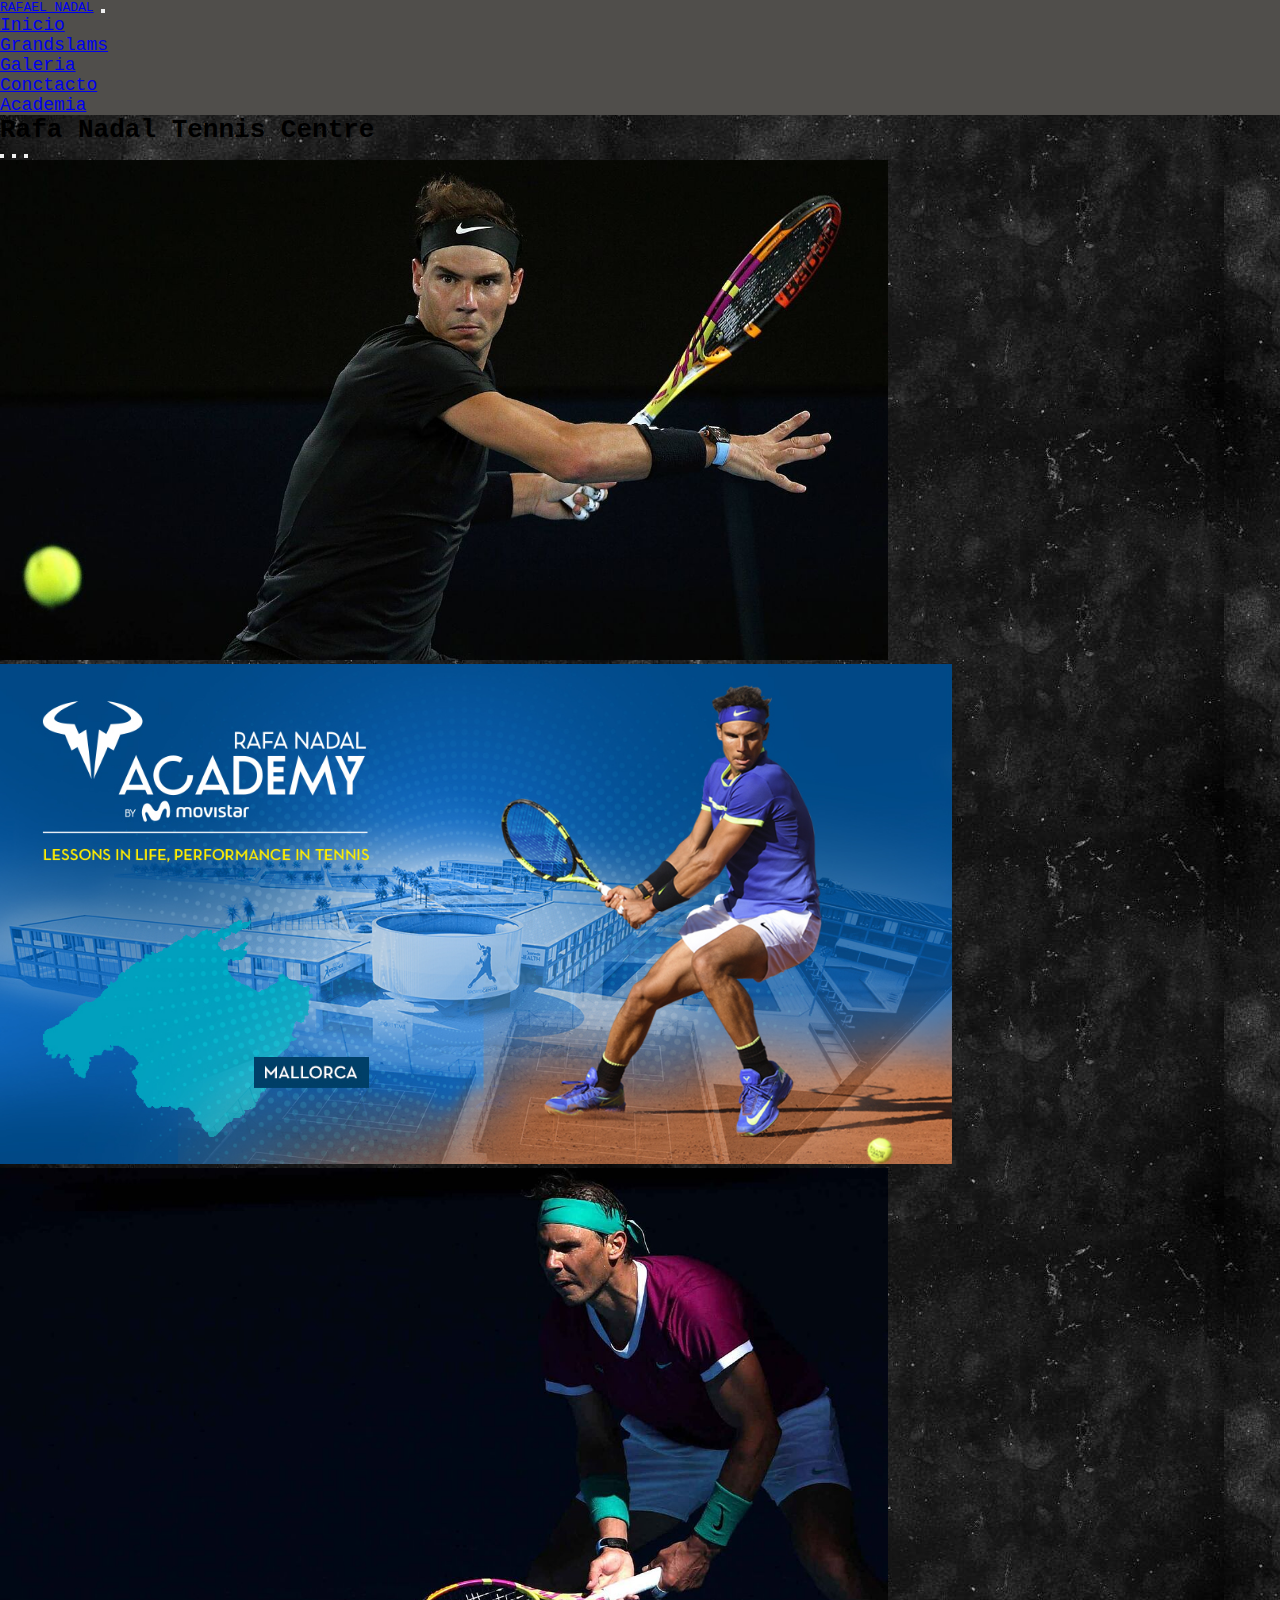
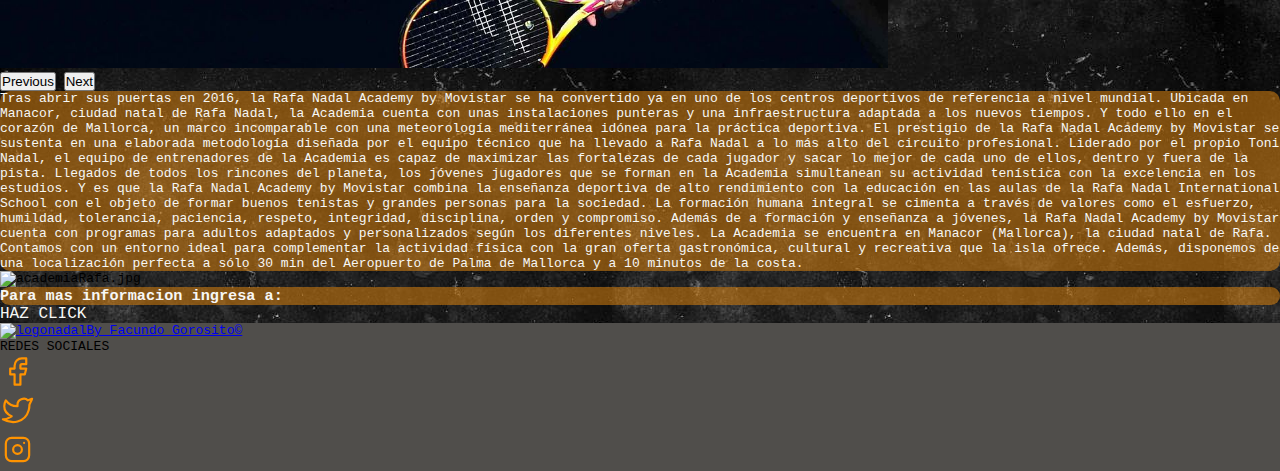
==== PAGS/academia.html @ 576c1c7c "modifique galeria" ====
<!DOCTYPE html>
<html lang="es">

<head>
  <meta charset="UTF-8">
  <meta http-equiv="X-UA-Compatible" content="IE=edge">
  <meta name="viewport" content="width=device-width, initial-scale=1.0">
  <title>Academia</title>
  <link rel="shortcut icon" href="/IMAGENES/logoPng.png">
  <!-- BOOSTRAP -->
  <link href="https://cdn.jsdelivr.net/npm/bootstrap@5.2.0/dist/css/bootstrap.min.css" rel="stylesheet"
    integrity="sha384-gH2yIJqKdNHPEq0n4Mqa/HGKIhSkIHeL5AyhkYV8i59U5AR6csBvApHHNl/vI1Bx" crossorigin="anonymous">
  <!-- CSS -->
  <link rel="stylesheet" href="../STYLES/styles.css">
  <link rel="stylesheet" href="../STYLES/reset.css">
  <link rel="preconnect" href="https://fonts.googleapis.com">
  <link rel="preconnect" href="https://fonts.gstatic.com" crossorigin>
  <link href="https://fonts.googleapis.com/css2?family=Inconsolata:wght@300&display=swap" rel="stylesheet">
</head>

<body class="grilla">
  <header class="barradecontenido">
    <div class="container-fluid row">
      <nav class="navbar navbar-expand-lg fondo-nav p-4 navegador1">
        <div class="container-fluid">
          <a class="navbar-brand titulo col-2 text-light fs-5 fw-bold" href="../index.html">RAFAEL NADAL<ce src="https://rafaelnadal.com/wp-content/uploads/2017/03/logo-rafa-nadal-white.png" alt="logo rafael nadal" class="logotoro"></a>
          <button class="navbar-toggler" type="button" data-bs-toggle="collapse"
            data-bs-target="#navbarSupportedContent" aria-controls="navbarSupportedContent" aria-expanded="false"
            aria-label="Toggle navigation">
            <span class="navbar-toggler-icon"></span>
          </button>
          <div class="collapse navbar-collapse col-10 navegador2" id="navbarSupportedContent">
            <ul class="navbar-nav ms-auto mb-2 mb-lg-0 fondo-nav navegador2">
              <li class="nav-item">
                <a class="nav-link active text-light" aria-current="page" href="../index.html">Inicio</a>
              </li>
              <li class="nav-item">
                <a class="nav-link active text-light" aria-current="page" href="./grandslams.html">Grandslams</a>
              </li>
              <li class="nav-item">
                <a class="nav-link active text-light" aria-current="page" href="./galeria.html">Galeria</a>
              </li>
              <li class="nav-item">
                <a class="nav-link active text-light" aria-current="page" href="./contacto.html">Conctacto</a>
              </li>
              <li class="nav-item">
                <a class="nav-link active text-light" aria-current="page" href="./academia.html">Academia</a>
              </li>
            </ul>
          </div>
        </div>
      </nav>
  </header>
  <main>
    <section>
      <h1 class="text-center text-warning p-4 fs-3">Rafa Nadal Tennis Centre</h1>
    </section>
    <section>
      <div id="carouselExampleIndicators" class="carousel slide p-5" data-bs-ride="true">
        <div class="carousel-indicators">
          <button type="button" data-bs-target="#carouselExampleIndicators" data-bs-slide-to="0" class="active"
            aria-current="true" aria-label="Slide 1"></button>
          <button type="button" data-bs-target="#carouselExampleIndicators" data-bs-slide-to="1"
            aria-label="Slide 2"></button>
          <button type="button" data-bs-target="#carouselExampleIndicators" data-bs-slide-to="2"
            aria-label="Slide 3"></button>
        </div>
        <div class="carousel-inner">
          <div class="carousel-item active">
            <img src="../IMAGENES/academiaAnc.jpg" class="d-block w-100 tamanañoacade bs-img-fluid text-center" alt="imagen de nadal">
          </div>
          <div class="carousel-item">
            <img src="../IMAGENES/academiaA.jpg" class="d-block w-100 tamanañoacade bs-img-fluid" alt="academia nadal">
          </div>
          <div class="carousel-item">
            <img src="../IMAGENES/academiaBan.jpg" class="d-block w-100 tamanañoacade bs-img-fluid" alt="nadal esperando un saque">
          </div>
        </div>
        <button class="carousel-control-prev" type="button" data-bs-target="#carouselExampleIndicators"
          data-bs-slide="prev">
          <span class="carousel-control-prev-icon" aria-hidden="true"></span>
          <span class="visually-hidden">Previous</span>
        </button>
        <button class="carousel-control-next" type="button" data-bs-target="#carouselExampleIndicators"
          data-bs-slide="next">
          <span class="carousel-control-next-icon" aria-hidden="true"></span>
          <span class="visually-hidden">Next</span>
        </button>
      </div>
      <section class="p-3">
        <p class="element3 w-10 h-10 p-3 text-center fs-6 p-2 mb-2 mr-2">Tras abrir sus puertas en 2016, la Rafa Nadal
          Academy by Movistar se ha convertido
          ya en uno de los centros deportivos de referencia a nivel mundial. Ubicada en Manacor, ciudad natal de Rafa
          Nadal, la Academia cuenta con unas instalaciones punteras y una infraestructura adaptada a los nuevos tiempos.
          Y todo ello en el corazón de Mallorca, un marco incomparable con una meteorología mediterránea idónea para la
          práctica deportiva.
          El prestigio de la Rafa Nadal Academy by Movistar se sustenta en una elaborada metodología diseñada por el
          equipo técnico que ha llevado a Rafa Nadal a lo más alto del circuito profesional. Liderado por el propio Toni
          Nadal, el equipo de entrenadores de la Academia es capaz de maximizar las fortalezas de cada jugador y sacar
          lo mejor de cada uno de ellos, dentro y fuera de la pista.
          Llegados de todos los rincones del planeta, los jóvenes jugadores que se forman en la Academia simultanean su
          actividad tenística con la excelencia en los estudios. Y es que la Rafa Nadal Academy by Movistar combina la
          enseñanza deportiva de alto rendimiento con la educación en las aulas de la Rafa Nadal International School
          con el objeto de formar buenos tenistas y grandes personas para la sociedad. La formación humana integral se
          cimenta a través de valores como el esfuerzo, humildad, tolerancia, paciencia, respeto, integridad,
          disciplina, orden y compromiso.
          Además de a formación y enseñanza a jóvenes, la Rafa Nadal Academy by Movistar cuenta con programas para
          adultos adaptados y personalizados según los diferentes niveles.
          La Academia se encuentra en Manacor (Mallorca), la ciudad natal de Rafa. Contamos con un entorno ideal para
          complementar la actividad física con la gran oferta gastronómica, cultural y recreativa que la isla ofrece.
          Además, disponemos de una localización perfecta a sólo 30 min del Aeropuerto de Palma de Mallorca y a 10
          minutos de la costa. </p>
      </section>
      <main class="text-center">
        <img class="img-fluid text-center p-2"
          src="https://images.neobookings.com/1250x516/cms/rafanadalacademy.com/section/programa-destacado/pics/programa-destacado-9gwmkm3e6p.png"
          alt="academiaRafa.jpg">
      </main>
    </section>
    <div>
      <h3 class="element3 text-center p-3"> Para mas informacion ingresa a:</h3>
      <ul class="text-center linkaca">
        <li>
          <a class="links" href="https://www.rafanadaltenniscentre.com/" target="_blank">HAZ CLICK</a>
        </li>
      </ul>
    </div>
  </main>
  <footer class="text-white py-4 piedepaginaa">
    <div class="container">
      <main class="row">
        <a href="#" class="col-4 text-reset text-uppercase d-flex-align-items-center"><img
            src="https://rafaelnadal.com/wp-content/uploads/2017/03/logo-rafa-nadal-white.png" alt="logonadal"
            class="img-logo mr-2 logotoro">By Facundo Gorosito©</a>
        <ul class="col-4 list-unstyled">
        </ul>
        <ul class="col-4 list-unstyled socialesredes">
          <li class="font-weigt-bold text-uppercase">REDES SOCIALES</li>
          <div class="d-flex justify-conten-between">
            <!-- FB -->
            <li><a href="https://es-la.facebook.com/Nadal" class="text-reset" target="_blank"><svg
                  xmlns="http://www.w3.org/2000/svg" class="icon icon-tabler icon-tabler-brand-facebook" width="35"
                  height="35" viewBox="0 0 24 24" stroke-width="1.5" stroke="#ff9300" fill="none" stroke-linecap="round"
                  stroke-linejoin="round">
                  <path stroke="none" d="M0 0h24v24H0z" fill="none" />
                  <path d="M7 10v4h3v7h4v-7h3l1 -4h-4v-2a1 1 0 0 1 1 -1h3v-4h-3a5 5 0 0 0 -5 5v2h-3" />
                </svg></a></li>
            <!-- TWITTER-->
            <li><a href="https://twitter.com/rafaelnadal" class="text-reset" target="_blank"><svg
                  xmlns="http://www.w3.org/2000/svg" class="icon icon-tabler icon-tabler-brand-twitter" width="35"
                  height="35" viewBox="0 0 24 24" stroke-width="1.5" stroke="#ff9300" fill="none" stroke-linecap="round"
                  stroke-linejoin="round">
                  <path stroke="none" d="M0 0h24v24H0z" fill="none" />
                  <path
                    d="M22 4.01c-1 .49 -1.98 .689 -3 .99c-1.121 -1.265 -2.783 -1.335 -4.38 -.737s-2.643 2.06 -2.62 3.737v1c-3.245 .083 -6.135 -1.395 -8 -4c0 0 -4.182 7.433 4 11c-1.872 1.247 -3.739 2.088 -6 2c3.308 1.803 6.913 2.423 10.034 1.517c3.58 -1.04 6.522 -3.723 7.651 -7.742a13.84 13.84 0 0 0 .497 -3.753c-.002 -.249 1.51 -2.772 1.818 -4.013z" />
                </svg></li>
            <!-- INSTAGRAM-->
            <li><a href="https://www.instagram.com/rafaelnadal/" class="text-reset" target="_blank"><svg
                  xmlns="http://www.w3.org/2000/svg" class="icon icon-tabler icon-tabler-brand-instagram" width="35"
                  height="35" viewBox="0 0 24 24" stroke-width="1.5" stroke="#ff9300" fill="none" stroke-linecap="round"
                  stroke-linejoin="round">
                  <path stroke="none" d="M0 0h24v24H0z" fill="none" />
                  <rect x="4" y="4" width="16" height="16" rx="4" />
                  <circle cx="12" cy="12" r="3" />
                  <line x1="16.5" y1="7.5" x2="16.5" y2="7.501" />
                </svg></a></li>
          </div>
      </main>
    </div>
  </footer>
  <!-- JavaScript Bundle with Popper -->
  <script src="https://cdn.jsdelivr.net/npm/bootstrap@5.2.0/dist/js/bootstrap.bundle.min.js"
    integrity="sha384-A3rJD856KowSb7dwlZdYEkO39Gagi7vIsF0jrRAoQmDKKtQBHUuLZ9AsSv4jD4Xa"
    crossorigin="anonymous"></script>


</body>

</html>
---- STYLES/styles.css ----
@charset "UTF-8";
.titulo2 {
  font-family: "Franklin Gothic Medium", "Arial Narrow", Arial, sans-serif;
  color: #f7f7f5;
  font-style: inherit;
  text-align: center;
}

.tablas {
  font-family: Arial, Helvetica, sans-serif;
  border: none;
  text-align: center;
}

.imgrafa {
  width: 500px;
  height: auto;
  border-radius: 2%;
  margin: 15px;
}
.imgrafa .imganima:hover {
  box-shadow: 2rem 1rem 1rem #d66f0f;
}

.grilla {
  font-family: monospace;
  overflow-x: hidden;
  background-image: url(../IMAGENES/fondoPag.jpg);
}

.linkaca {
  list-style-type: none;
}
.linkaca .links {
  text-decoration: none;
  color: #f7f7f5;
  font-size: large;
}

.piedepaginaa {
  background-color: #504e4b;
}
.piedepaginaa .logotoro {
  height: 45px;
  width: 45px;
}
.piedepaginaa .socialesredes {
  list-style-type: none;
}

#galeria .col-lg-4 {
  margin: 0 !important;
  padding: 25px;
}
#galeria .col-lg-4 img {
  width: 100%;
  height: 250px;
}
#galeria .col-lg-4 img:hover {
  border: 5px solid hwb(60 17% 26%);
}

.barradecontenido {
  background-color: #504e4b;
}
.barradecontenido .navegador1 .logotoro {
  height: 45px;
  width: 45px;
}
.barradecontenido .navegador1 ul li a {
  font-size: 18px;
}
.barradecontenido .navegador1 ul li a:hover {
  color: #f97007 !important;
}

.main_contactos {
  display: flex;
  flex-direction: column;
  width: 30%;
  height: 70%;
  text-align: center;
  margin-top: auto;
  margin-left: auto;
  margin-right: auto;
  background-color: #d66f0f;
  border-radius: 15px;
  padding: 15px;
}
.main_contactos .cuadrito {
  font-size: 20px;
  font-family: "Franklin Gothic Medium", "Arial Narrow", Arial, sans-serif;
  text-align: left;
}

.element {
  font-style: unset;
  font-weight: bolder;
  font-size: 15px;
  font-weight: 10%;
  text-align: center;
  line-height: 1.4;
  color: #f7f7f5;
  background-color: rgba(255, 119, 0, 0.66);
  border-radius: 10px;
}

.tamanañoacade {
  height: 500px !important;
}

.element3 {
  min-width: auto;
  color: #f7f7f5;
  background-color: rgba(216, 129, 15, 0.548);
  border-radius: 10px;
}

.imgcentrada {
  width: 700px !important;
  display: flex;
  justify-content: center;
  align-items: center;
}

.infotorneos {
  display: flex;
  justify-content: center;
  margin: auto;
  border-radius: 3%;
  border-color: #f97007;
}
.infotorneos .element2 {
  font-size: 15px;
  font-weight: 10%;
  text-align: center;
  line-height: 1.4;
  color: #f7f7f5;
  background-color: rgba(255, 119, 0, 0.66);
  border-radius: 10px;
}/*# sourceMappingURL=styles.css.map */
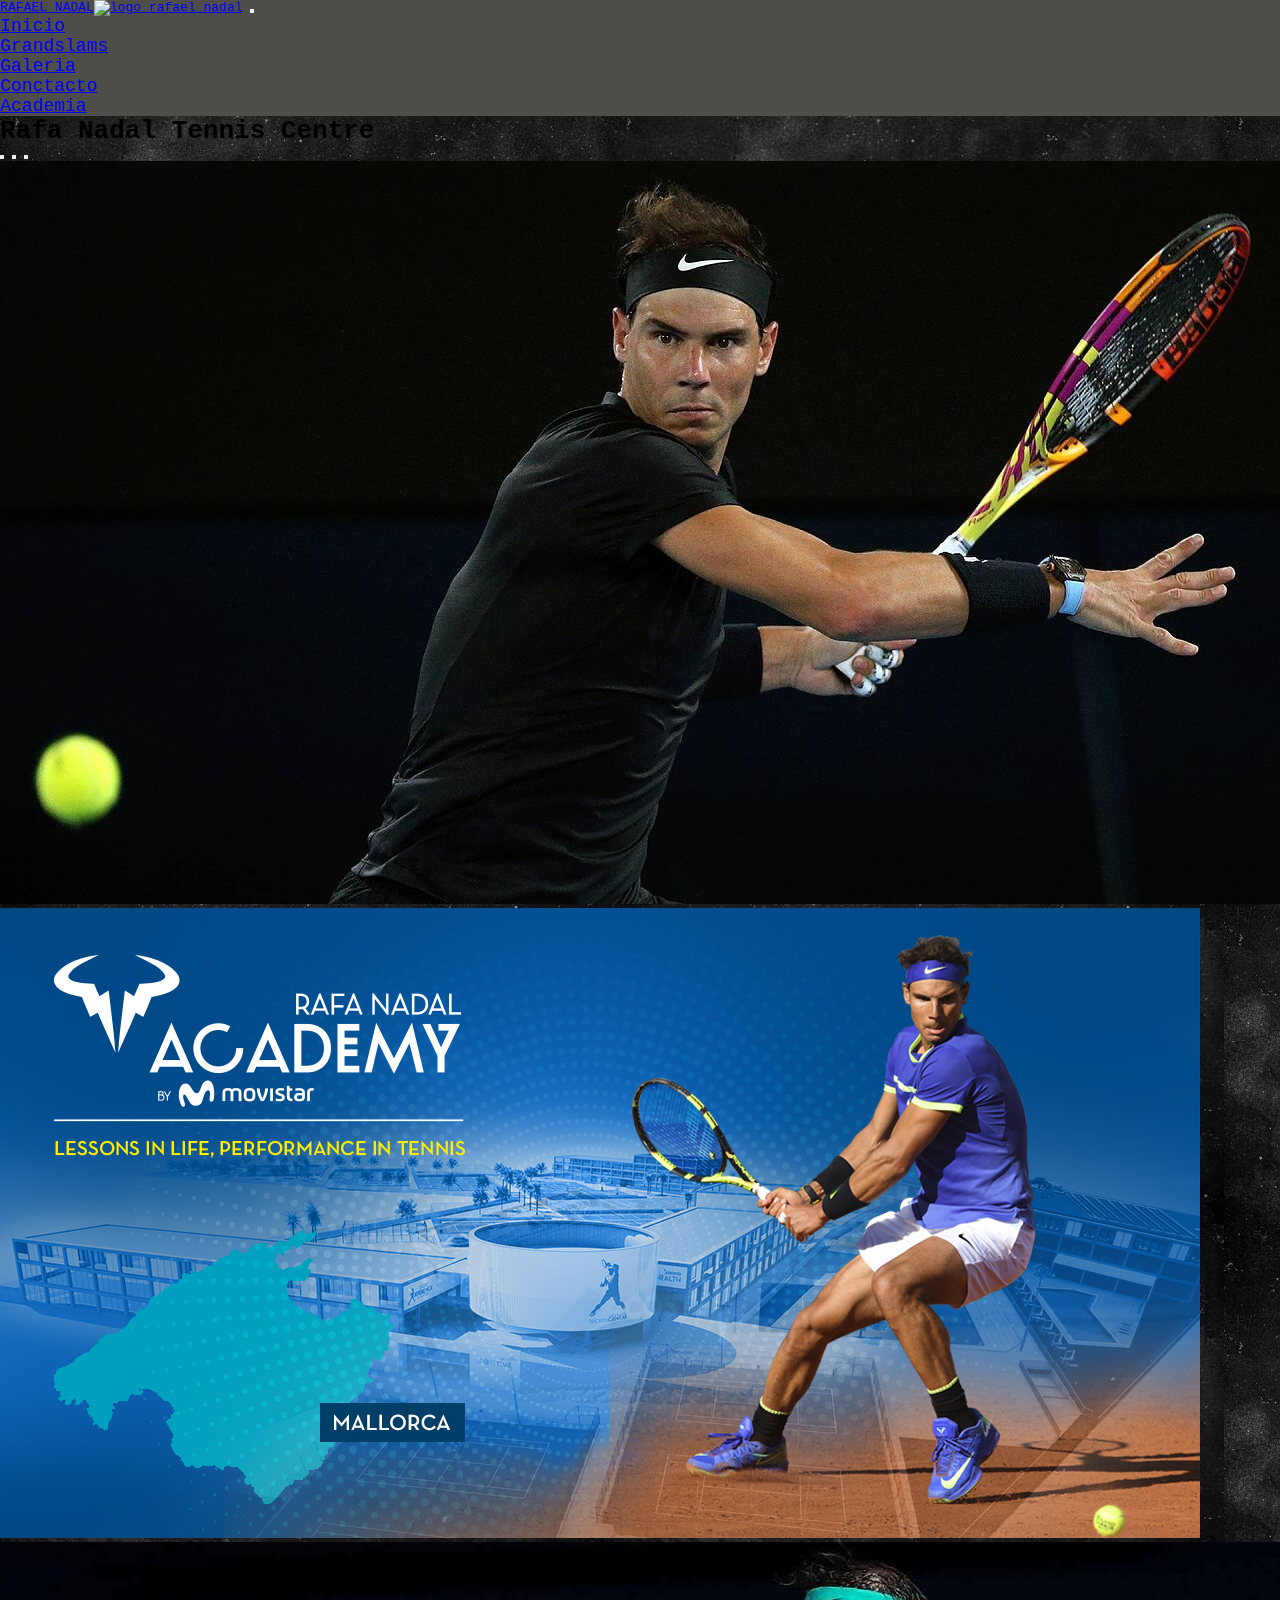
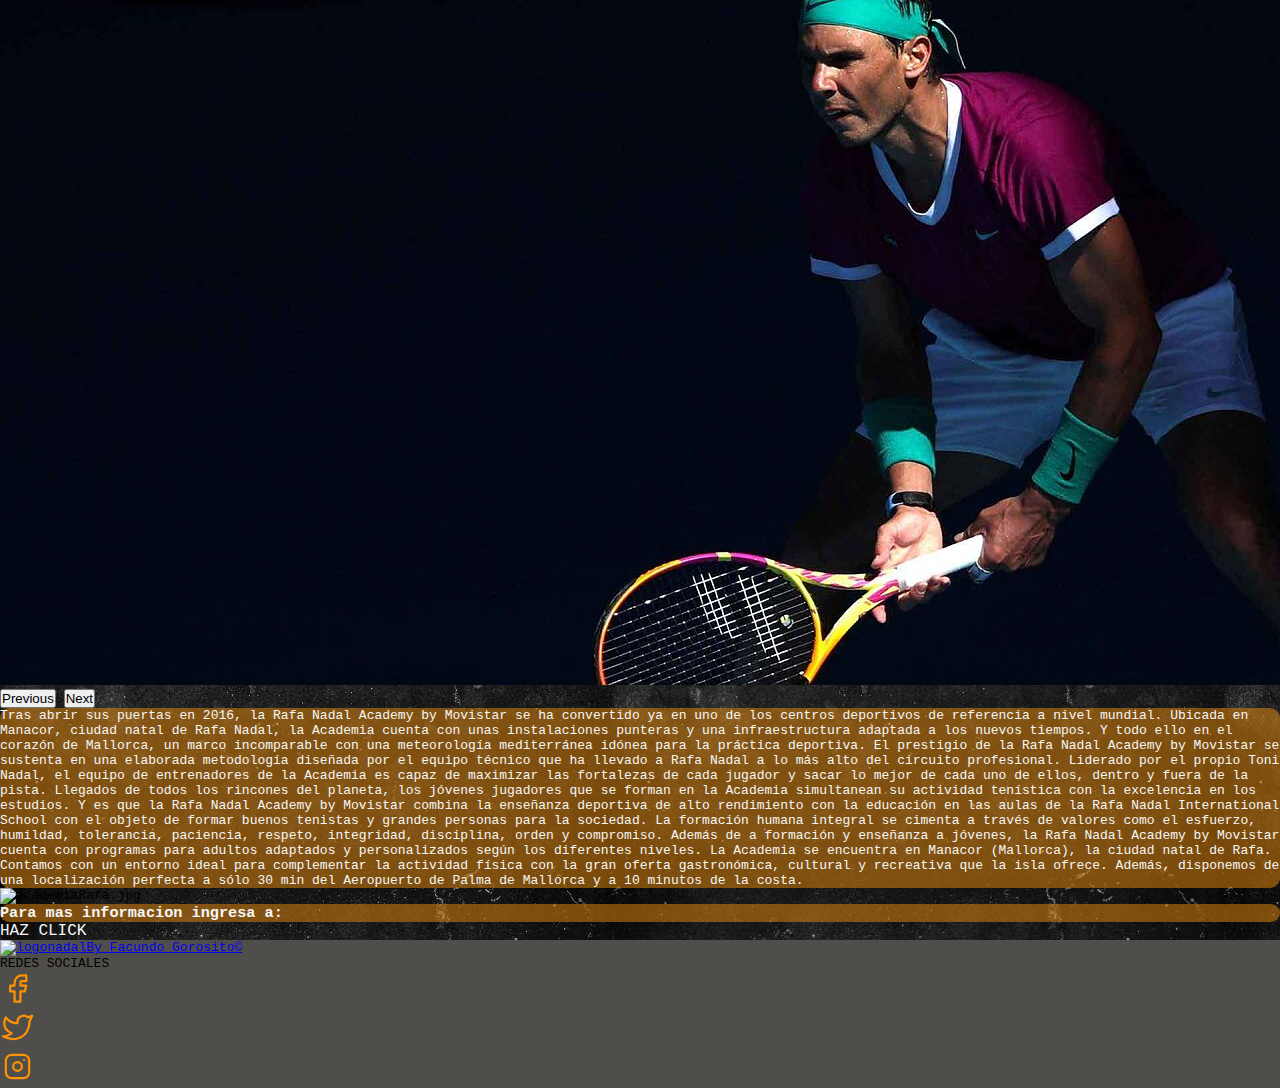
==== commit 5cfaa40c: "agregue variables" ====
--- a/PAGS/academia.html
+++ b/PAGS/academia.html
@@ -23,7 +23,7 @@
     <div class="container-fluid row">
       <nav class="navbar navbar-expand-lg fondo-nav p-4 navegador1">
         <div class="container-fluid">
-          <a class="navbar-brand titulo col-2 text-light fs-5 fw-bold" href="../index.html">RAFAEL NADAL<ce src="https://rafaelnadal.com/wp-content/uploads/2017/03/logo-rafa-nadal-white.png" alt="logo rafael nadal" class="logotoro"></a>
+          <a class="navbar-brand titulo col-2 text-light fs-5 fw-bold" href="../index.html">RAFAEL NADAL<img src="https://rafaelnadal.com/wp-content/uploads/2017/03/logo-rafa-nadal-white.png" alt="logo rafael nadal" class="logotoro"></a>
           <button class="navbar-toggler" type="button" data-bs-toggle="collapse"
             data-bs-target="#navbarSupportedContent" aria-controls="navbarSupportedContent" aria-expanded="false"
             aria-label="Toggle navigation">
@@ -129,12 +129,11 @@
   <footer class="text-white py-4 piedepaginaa">
     <div class="container">
       <main class="row">
-        <a href="#" class="col-4 text-reset text-uppercase d-flex-align-items-center"><img
+        <a href="#" class="col-7 text-reset text-uppercase d-flex-align-items-center"><img
             src="https://rafaelnadal.com/wp-content/uploads/2017/03/logo-rafa-nadal-white.png" alt="logonadal"
-            class="img-logo mr-2 logotoro">By Facundo Gorosito©</a>
-        <ul class="col-4 list-unstyled">
-        </ul>
-        <ul class="col-4 list-unstyled socialesredes">
+            class="img-logo mr-2 logotoro sociales">By Facundo Gorosito©</a>
+
+        <ul class="col-5 list-unstyled socialesredes">
           <li class="font-weigt-bold text-uppercase">REDES SOCIALES</li>
           <div class="d-flex justify-conten-between">
             <!-- FB -->
@@ -165,6 +164,7 @@
                   <line x1="16.5" y1="7.5" x2="16.5" y2="7.501" />
                 </svg></a></li>
           </div>
+        </ul>
       </main>
     </div>
   </footer>
--- a/STYLES/styles.css
+++ b/STYLES/styles.css
@@ -1,4 +1,3 @@
-@charset "UTF-8";
 .titulo2 {
   font-family: "Franklin Gothic Medium", "Arial Narrow", Arial, sans-serif;
   color: #f7f7f5;
@@ -15,7 +14,7 @@
 .imgrafa {
   width: 500px;
   height: auto;
-  border-radius: 2%;
+  border-radius: 10px;
   margin: 15px;
 }
 .imgrafa .imganima:hover {
@@ -57,7 +56,7 @@
   height: 250px;
 }
 #galeria .col-lg-4 img:hover {
-  border: 5px solid hwb(60 17% 26%);
+  border: 5px solid hwb(29 9% 15%/0.685);
 }
 
 .barradecontenido {
@@ -69,6 +68,7 @@
 }
 .barradecontenido .navegador1 ul li a {
   font-size: 18px;
+  transition: all 1s ease;
 }
 .barradecontenido .navegador1 ul li a:hover {
   color: #f97007 !important;
@@ -84,7 +84,7 @@
   margin-left: auto;
   margin-right: auto;
   background-color: #d66f0f;
-  border-radius: 15px;
+  border-radius: 10px;
   padding: 15px;
 }
 .main_contactos .cuadrito {
@@ -101,12 +101,8 @@
   text-align: center;
   line-height: 1.4;
   color: #f7f7f5;
-  background-color: rgba(255, 119, 0, 0.66);
+  background-color: rgba(216, 129, 15, 0.548);
   border-radius: 10px;
-}
-
-.tamanañoacade {
-  height: 500px !important;
 }
 
 .element3 {
@@ -127,7 +123,7 @@
   display: flex;
   justify-content: center;
   margin: auto;
-  border-radius: 3%;
+  border-radius: 10px;
   border-color: #f97007;
 }
 .infotorneos .element2 {
@@ -136,6 +132,6 @@
   text-align: center;
   line-height: 1.4;
   color: #f7f7f5;
-  background-color: rgba(255, 119, 0, 0.66);
+  background-color: rgba(216, 129, 15, 0.548);
   border-radius: 10px;
 }/*# sourceMappingURL=styles.css.map */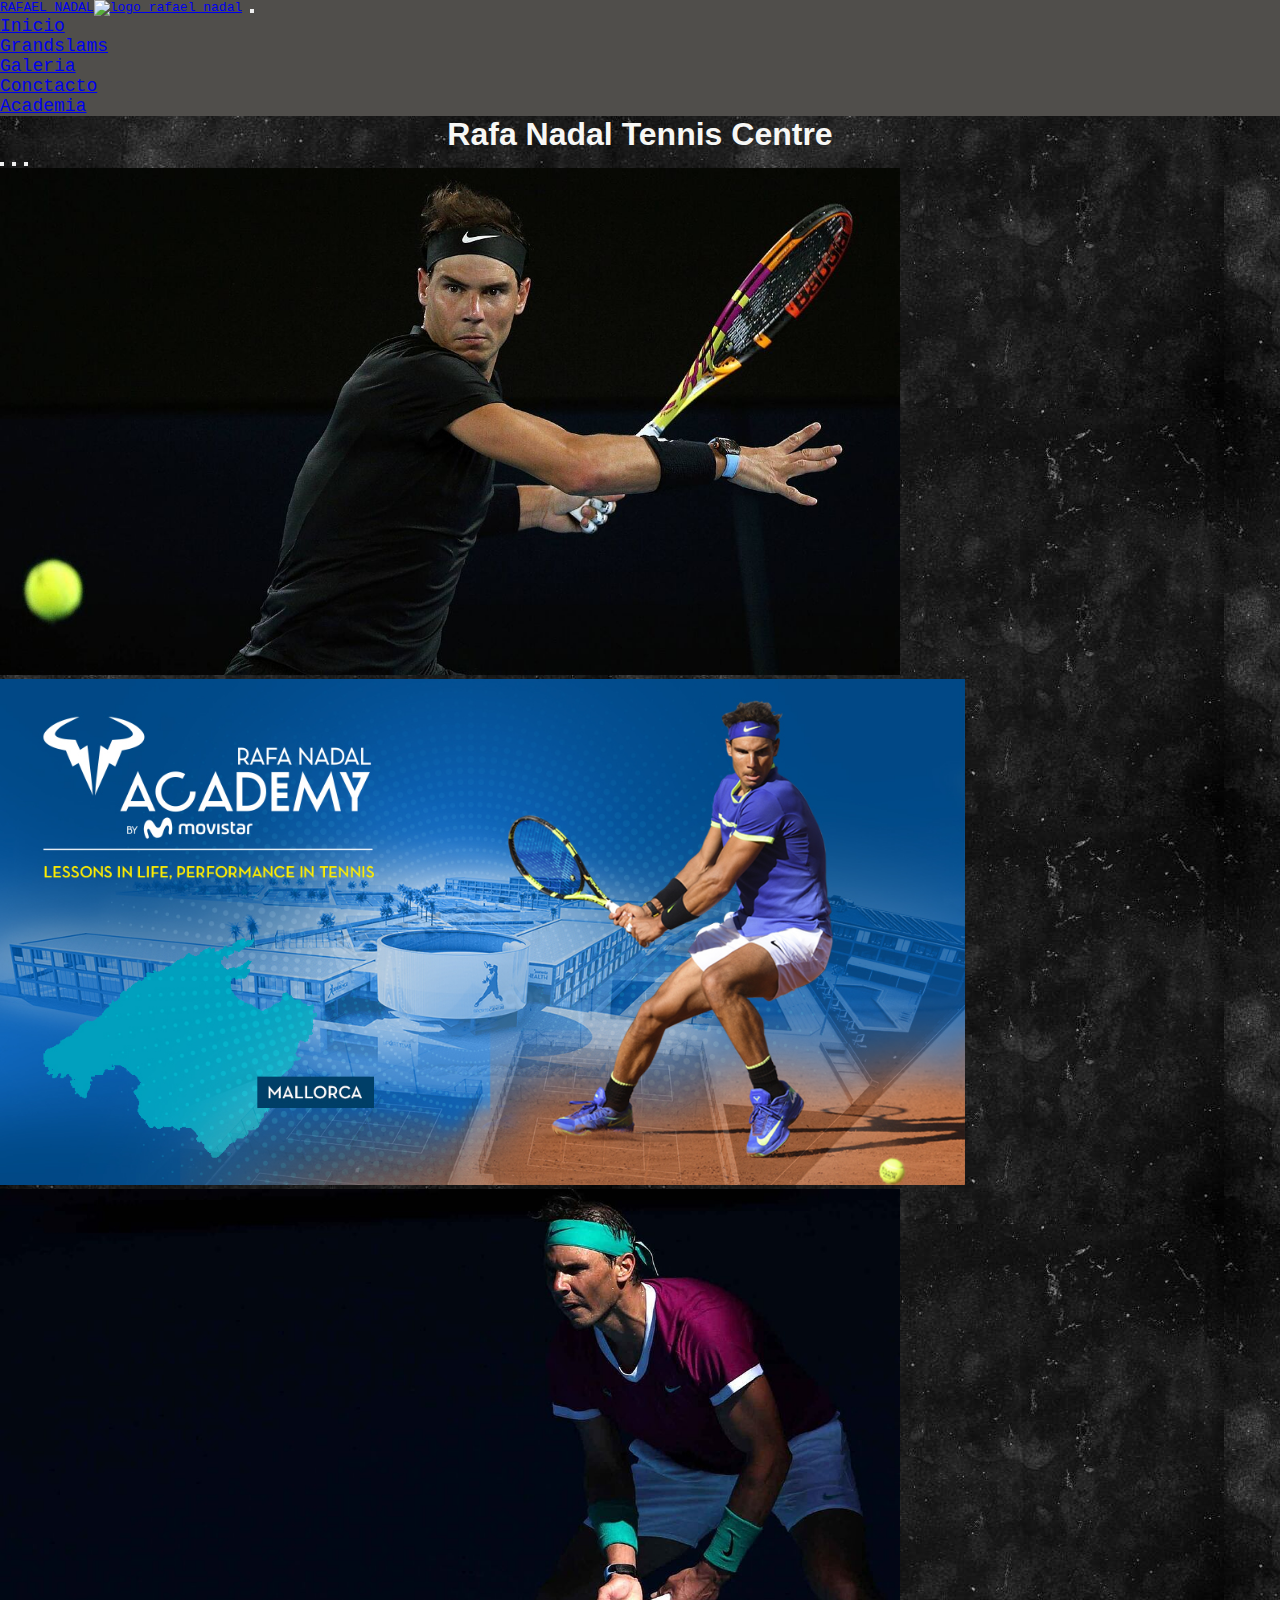
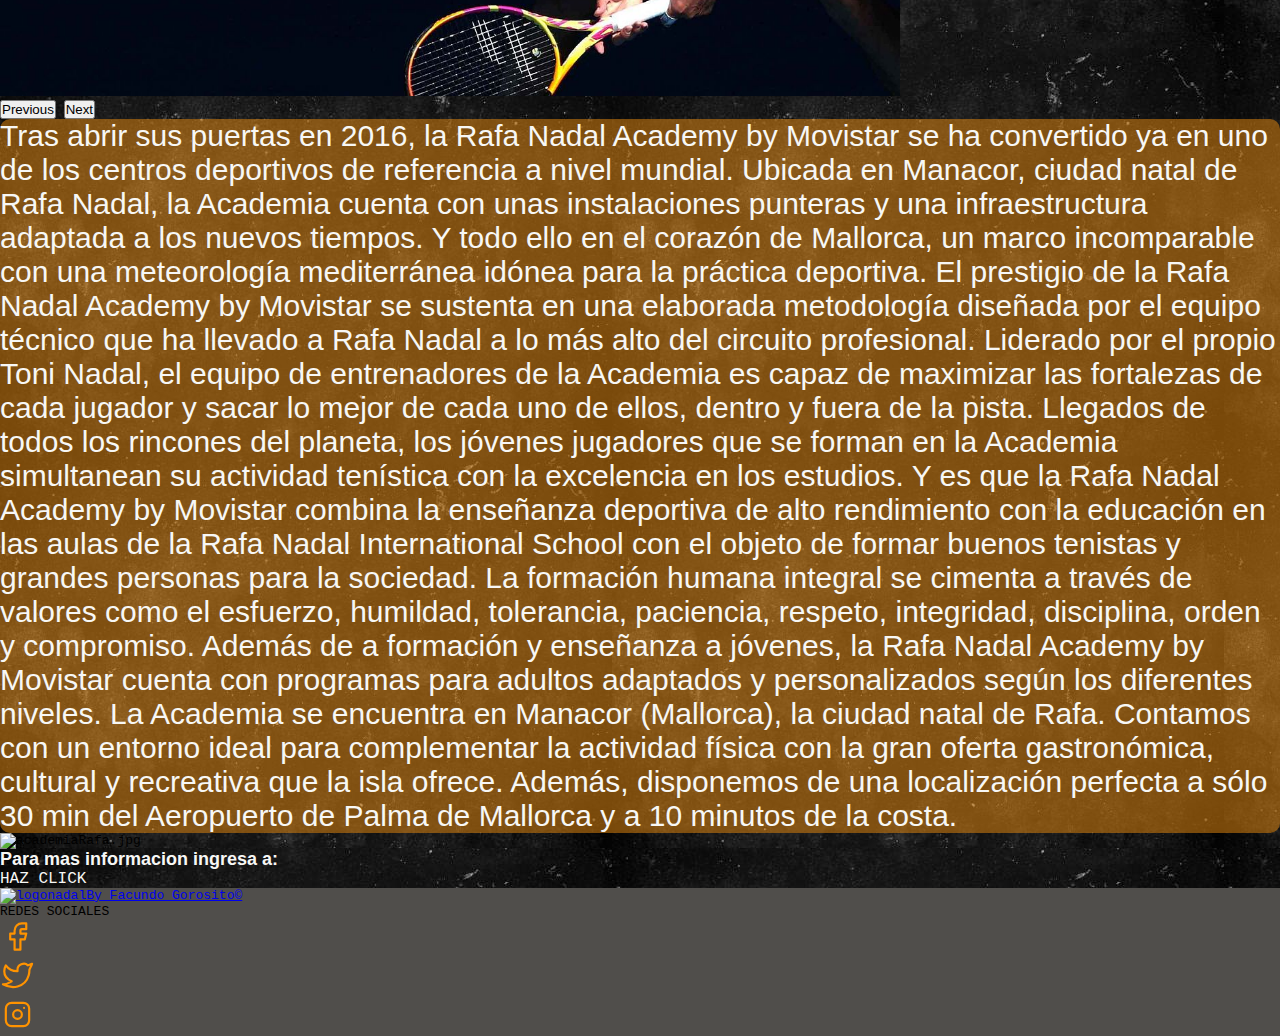
==== commit d73f91d8: "cambie tamaños" ====
--- a/PAGS/academia.html
+++ b/PAGS/academia.html
@@ -53,10 +53,10 @@
   </header>
   <main>
     <section>
-      <h1 class="text-center text-warning p-4 fs-3">Rafa Nadal Tennis Centre</h1>
+      <h1 class="text-center text-warning p-4 fs-3 titulo2">Rafa Nadal Tennis Centre</h1>
     </section>
     <section>
-      <div id="carouselExampleIndicators" class="carousel slide p-5" data-bs-ride="true">
+      <div id="carouselExampleIndicators" class="carousel slide" data-bs-ride="true">
         <div class="carousel-indicators">
           <button type="button" data-bs-target="#carouselExampleIndicators" data-bs-slide-to="0" class="active"
             aria-current="true" aria-label="Slide 1"></button>
@@ -65,15 +65,15 @@
           <button type="button" data-bs-target="#carouselExampleIndicators" data-bs-slide-to="2"
             aria-label="Slide 3"></button>
         </div>
-        <div class="carousel-inner">
+        <div class="carousel-inner text-center">
           <div class="carousel-item active">
-            <img src="../IMAGENES/academiaAnc.jpg" class="d-block w-100 tamanañoacade bs-img-fluid text-center" alt="imagen de nadal">
+            <img src="../IMAGENES/academiaAnc.jpg" width="900px" height="auto" class=" img-fluid" alt="imagen de nadal">
           </div>
           <div class="carousel-item">
-            <img src="../IMAGENES/academiaA.jpg" class="d-block w-100 tamanañoacade bs-img-fluid" alt="academia nadal">
+            <img src="../IMAGENES/academiaA.jpg" width="965px" height="auto" class=" img-fluid" alt="academia nadal">
           </div>
           <div class="carousel-item">
-            <img src="../IMAGENES/academiaBan.jpg" class="d-block w-100 tamanañoacade bs-img-fluid" alt="nadal esperando un saque">
+            <img src="../IMAGENES/academiaBan.jpg" width="900px" height="auto" class=" img-fluid" alt="nadal esperando un saque">
           </div>
         </div>
         <button class="carousel-control-prev" type="button" data-bs-target="#carouselExampleIndicators"
@@ -117,9 +117,11 @@
           alt="academiaRafa.jpg">
       </main>
     </section>
-    <div>
-      <h3 class="element3 text-center p-3"> Para mas informacion ingresa a:</h3>
-      <ul class="text-center linkaca">
+    <div class="text-center">
+      <div>
+        <h3 class="linkinfo"> Para mas informacion ingresa a:</h3>
+      </div>
+      <ul class="linkaca">
         <li>
           <a class="links" href="https://www.rafanadaltenniscentre.com/" target="_blank">HAZ CLICK</a>
         </li>
--- a/STYLES/styles.css
+++ b/STYLES/styles.css
@@ -6,7 +6,7 @@
 }
 
 .tablas {
-  font-family: Arial, Helvetica, sans-serif;
+  font-family: Verdana, Geneva, Tahoma, sans-serif;
   border: none;
   text-align: center;
 }
@@ -94,7 +94,7 @@
 }
 
 .element {
-  font-style: unset;
+  font-family: Verdana, Geneva, Tahoma, sans-serif;
   font-weight: bolder;
   font-size: 15px;
   font-weight: 10%;
@@ -107,9 +107,17 @@
 
 .element3 {
   min-width: auto;
+  font-family: Verdana, Geneva, Tahoma, sans-serif;
+  font-size: 30px;
   color: #f7f7f5;
   background-color: rgba(216, 129, 15, 0.548);
   border-radius: 10px;
+}
+
+.linkinfo {
+  font-family: Verdana, Geneva, Tahoma, sans-serif;
+  font-size: 18px;
+  color: #f7f7f5;
 }
 
 .imgcentrada {
@@ -127,6 +135,7 @@
   border-color: #f97007;
 }
 .infotorneos .element2 {
+  font-family: Verdana, Geneva, Tahoma, sans-serif;
   font-size: 15px;
   font-weight: 10%;
   text-align: center;
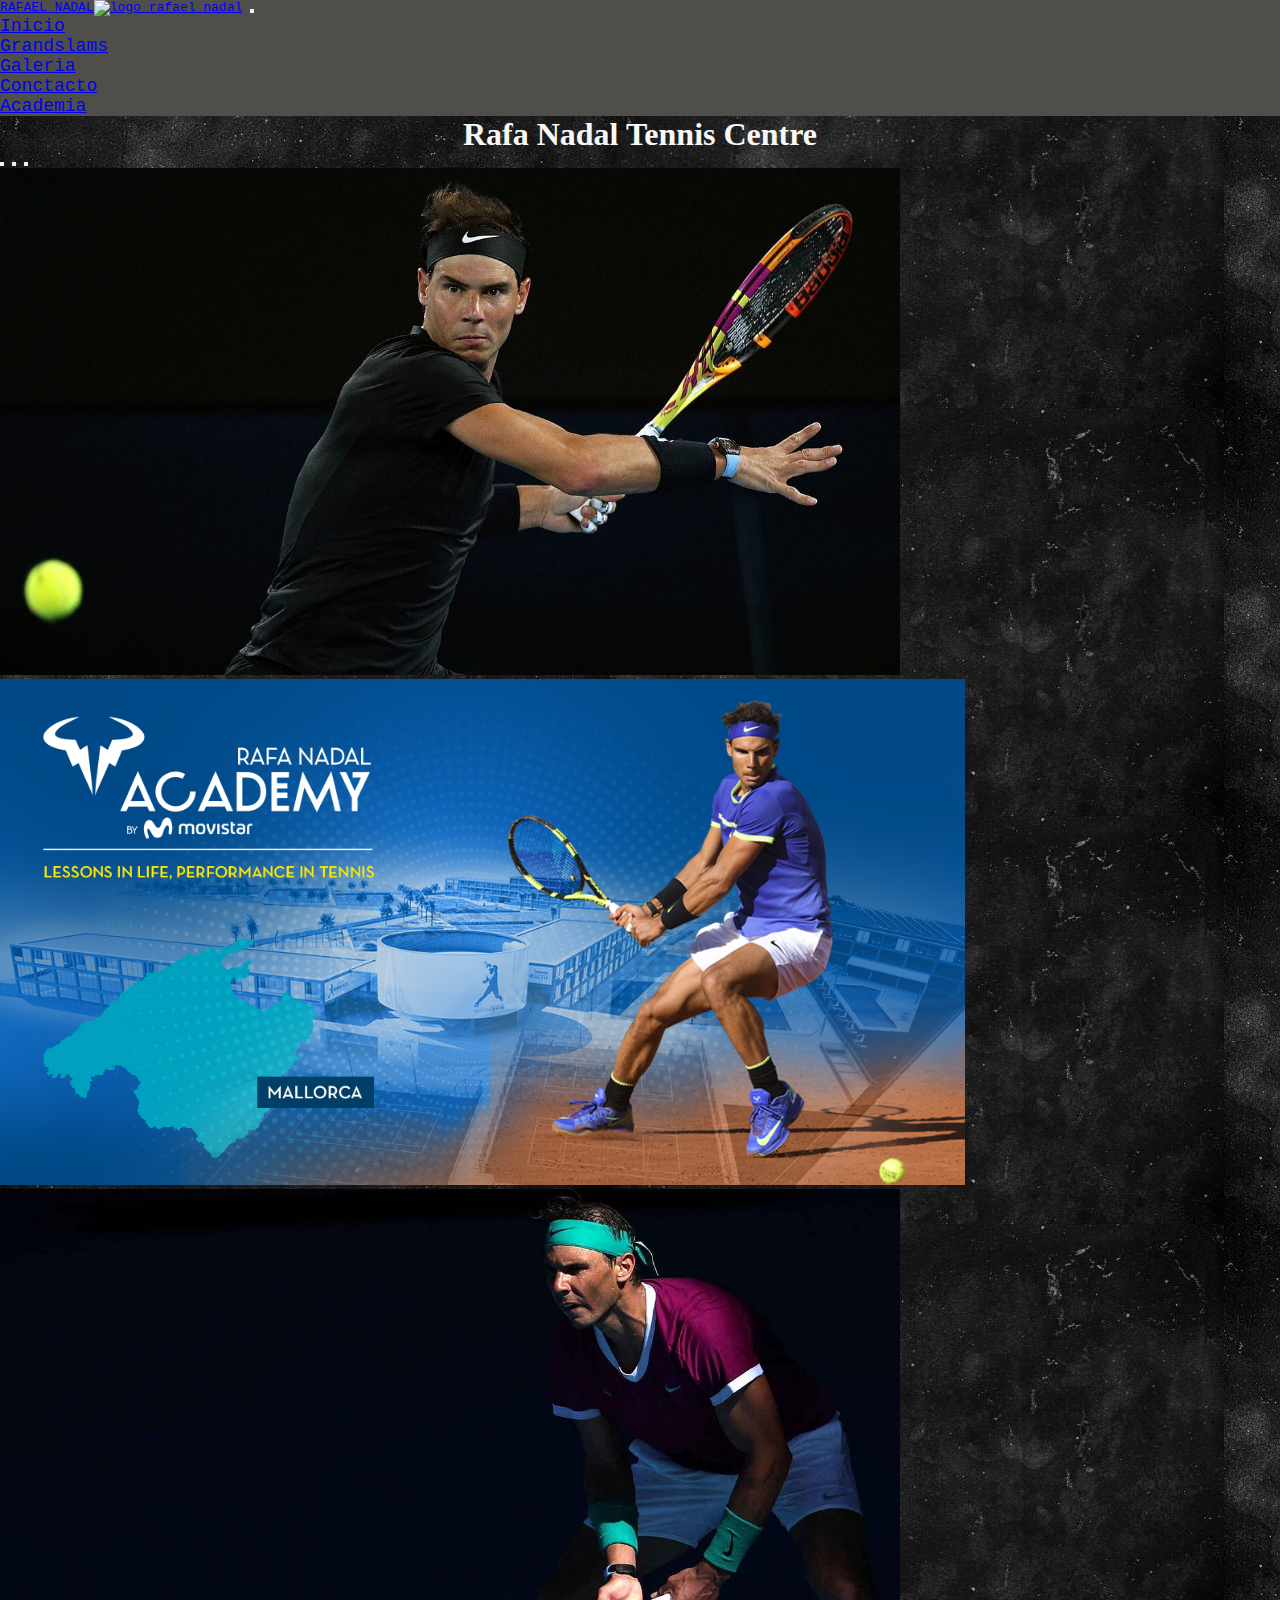
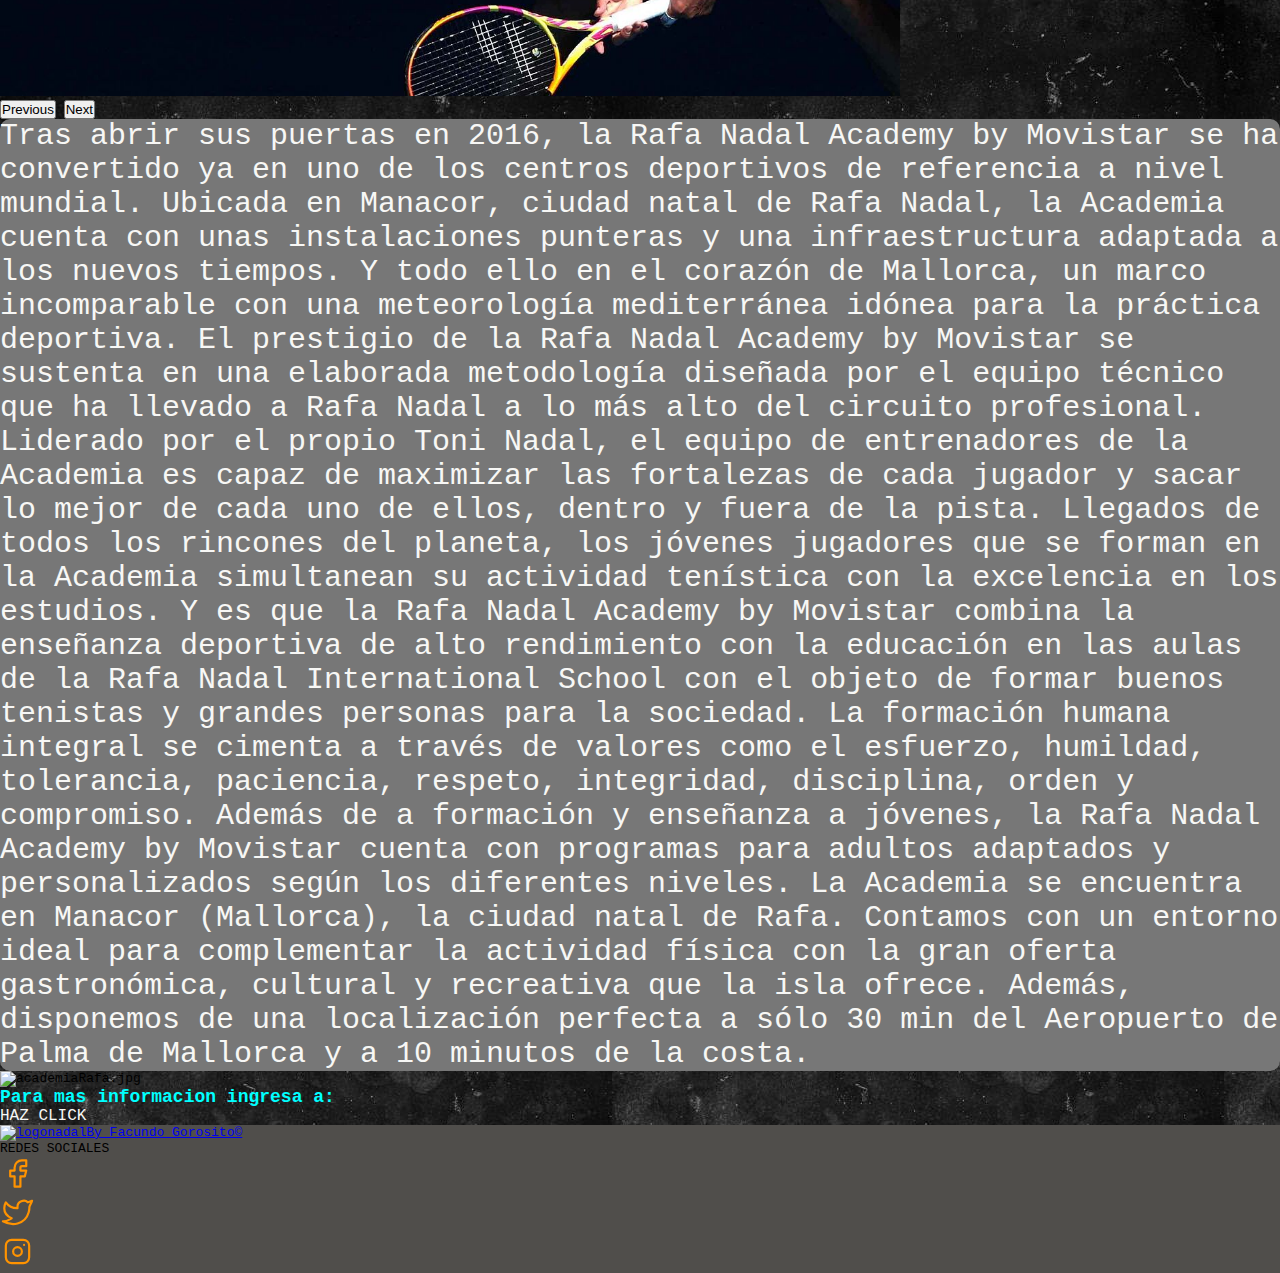
==== commit df6ad44f: "agregue description" ====
--- a/PAGS/academia.html
+++ b/PAGS/academia.html
@@ -16,6 +16,8 @@
   <link rel="preconnect" href="https://fonts.googleapis.com">
   <link rel="preconnect" href="https://fonts.gstatic.com" crossorigin>
   <link href="https://fonts.googleapis.com/css2?family=Inconsolata:wght@300&display=swap" rel="stylesheet">
+  <meta name="description" content="Academia de rafael nadal en europa">
+  <meta name="keywords" content="RAFAEL, RAFAEL NADAL, TENIS, RAQUETA, PARTIDOS, TENIS, ENTRENAMIENTO, GRUPOS, TORNEOS, ACTIVDAD DEPORTIVA, COMPETICION">
 </head>
 
 <body class="grilla">
--- a/STYLES/styles.css
+++ b/STYLES/styles.css
@@ -1,12 +1,20 @@
+.botonRafa {
+  cursor: pointer;
+  margin-right: 10px;
+  margin-bottom: 10px;
+  font-size: 15px;
+  font-weight: 500;
+}
+
 .titulo2 {
-  font-family: "Franklin Gothic Medium", "Arial Narrow", Arial, sans-serif;
+  font-family: Georgia, "Times New Roman", Times, serif;
   color: #f7f7f5;
   font-style: inherit;
   text-align: center;
 }
 
 .tablas {
-  font-family: Verdana, Geneva, Tahoma, sans-serif;
+  font-family: "Gill Sans", "Gill Sans MT", Calibri, "Trebuchet MS", sans-serif;
   border: none;
   text-align: center;
 }
@@ -94,30 +102,30 @@
 }
 
 .element {
-  font-family: Verdana, Geneva, Tahoma, sans-serif;
+  font-family: "Courier New", Courier, monospace;
   font-weight: bolder;
   font-size: 15px;
   font-weight: 10%;
   text-align: center;
   line-height: 1.4;
   color: #f7f7f5;
-  background-color: rgba(216, 129, 15, 0.548);
+  background-color: #777;
   border-radius: 10px;
 }
 
 .element3 {
   min-width: auto;
-  font-family: Verdana, Geneva, Tahoma, sans-serif;
+  font-family: "Courier New", Courier, monospace;
   font-size: 30px;
   color: #f7f7f5;
-  background-color: rgba(216, 129, 15, 0.548);
+  background-color: #777;
   border-radius: 10px;
 }
 
 .linkinfo {
-  font-family: Verdana, Geneva, Tahoma, sans-serif;
+  font-family: "Courier New", Courier, monospace;
   font-size: 18px;
-  color: #f7f7f5;
+  color: aqua;
 }
 
 .imgcentrada {
@@ -135,12 +143,45 @@
   border-color: #f97007;
 }
 .infotorneos .element2 {
-  font-family: Verdana, Geneva, Tahoma, sans-serif;
+  font-family: "Courier New", Courier, monospace;
   font-size: 15px;
   font-weight: 10%;
   text-align: center;
   line-height: 1.4;
   color: #f7f7f5;
-  background-color: rgba(216, 129, 15, 0.548);
+  background-color: #f97007;
   border-radius: 10px;
+}
+
+.boton {
+  border: none;
+  padding: 10px;
+  font-family: "Franklin Gothic Medium", "Arial Narrow", Arial, sans-serif;
+  border-bottom: 3px solid;
+}
+
+.botton {
+  display: flex;
+  justify-content: space-around;
+  align-items: center;
+}
+
+.botonRafa {
+  border: none;
+  border-radius: 10px;
+  background-color: rgba(246, 135, 7, 0.635);
+  color: rgb(37, 232, 11);
+}
+
+.botonRoger {
+  border: none;
+  cursor: pointer;
+  background-color: rgba(142, 186, 10, 0.467);
+  margin-right: 10px;
+  margin-bottom: 10px;
+  font-family: Verdana, Geneva, Tahoma, sans-serif;
+  color: #f0ebee;
+  font-size: 15px;
+  font-weight: 500;
+  border-bottom: 5px solid #d10c8f;
 }/*# sourceMappingURL=styles.css.map */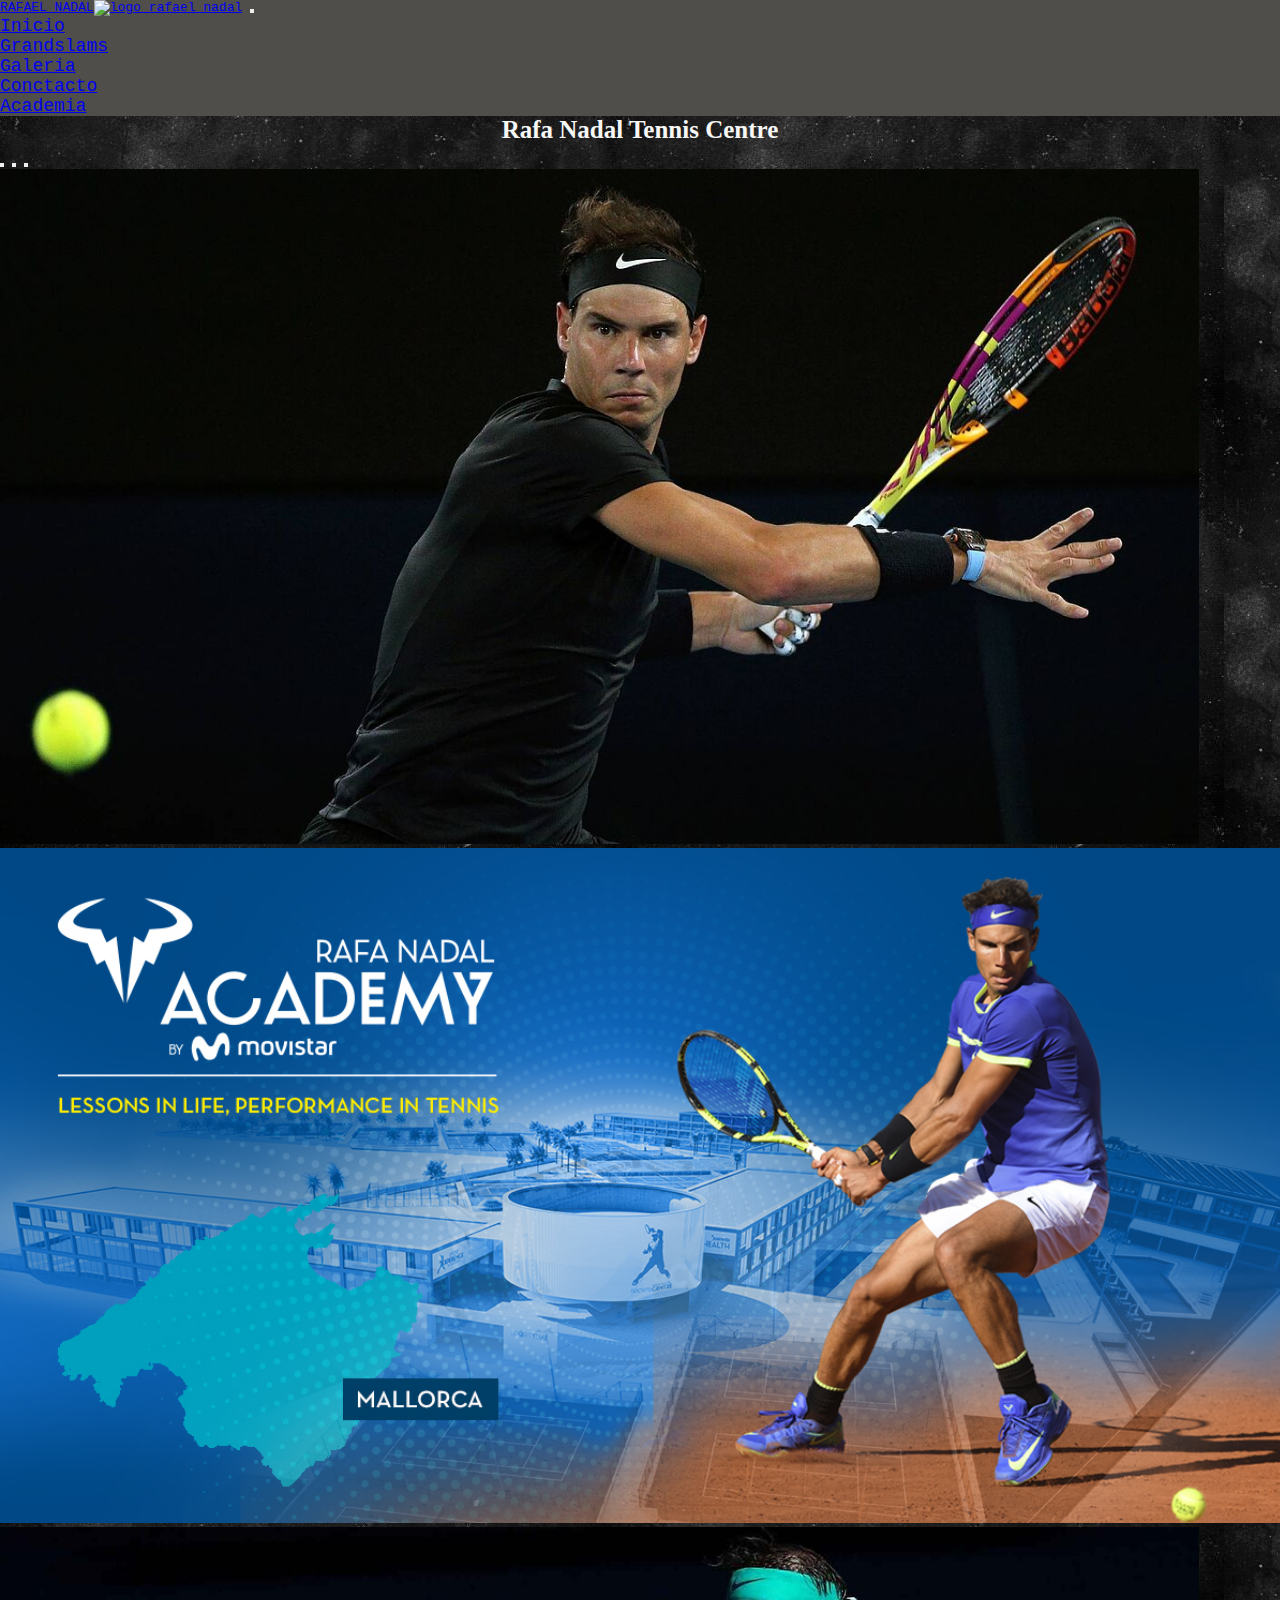
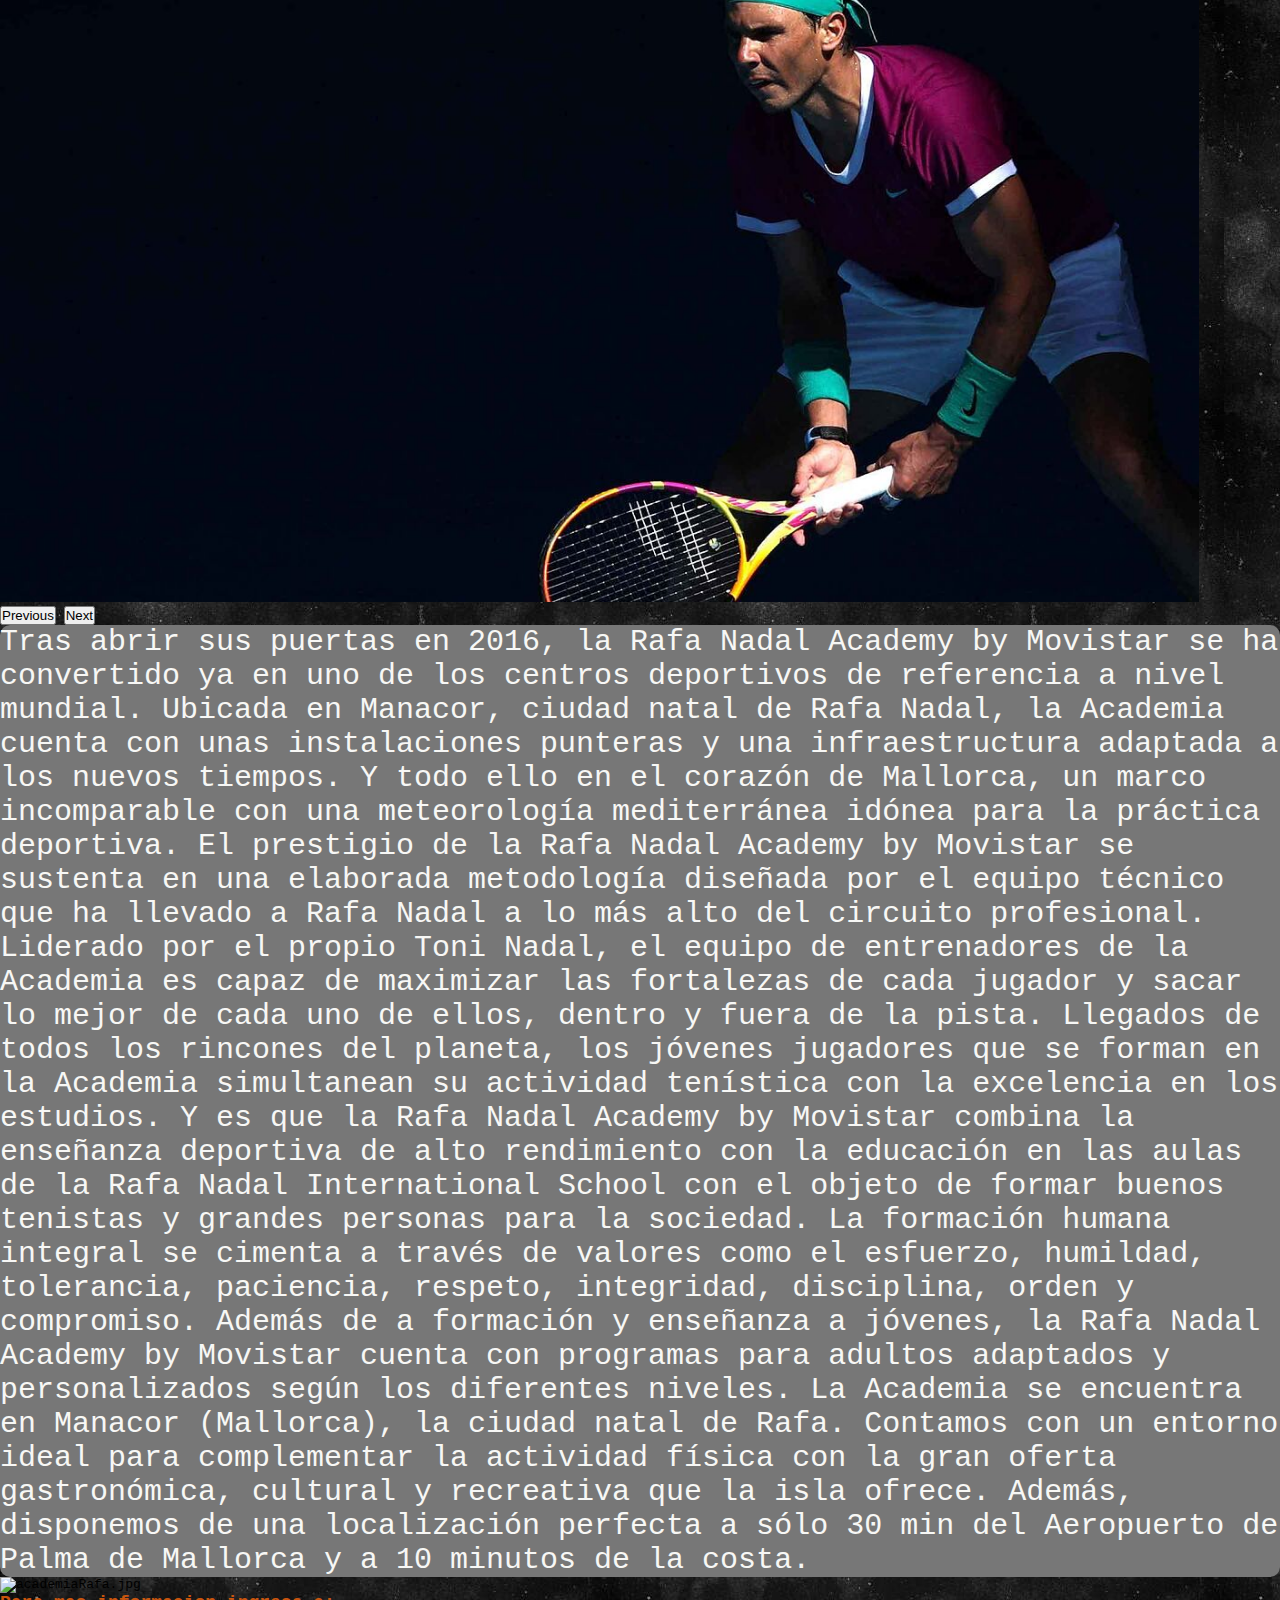
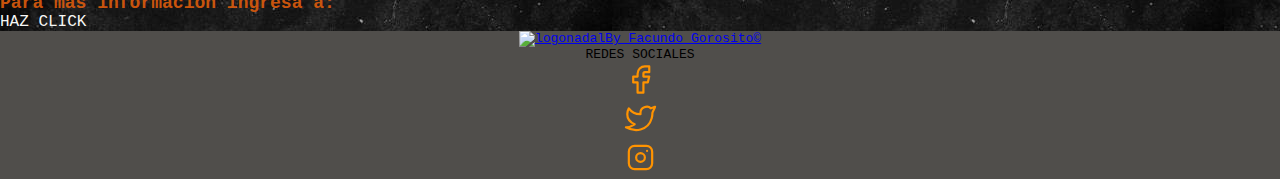
==== commit 595784a5: "modificaciones" ====
--- a/PAGS/academia.html
+++ b/PAGS/academia.html
@@ -69,13 +69,13 @@
         </div>
         <div class="carousel-inner text-center">
           <div class="carousel-item active">
-            <img src="../IMAGENES/academiaAnc.jpg" width="900px" height="auto" class=" img-fluid" alt="imagen de nadal">
+            <img src="../IMAGENES/academiaAnc.jpg" class="d-block w-100 img-fluid" alt="imagen de nadal">
           </div>
           <div class="carousel-item">
-            <img src="../IMAGENES/academiaA.jpg" width="965px" height="auto" class=" img-fluid" alt="academia nadal">
+            <img src="../IMAGENES/academiaA.jpg" class="d-block w-100 img-fluid" alt="academia nadal">
           </div>
           <div class="carousel-item">
-            <img src="../IMAGENES/academiaBan.jpg" width="900px" height="auto" class=" img-fluid" alt="nadal esperando un saque">
+            <img src="../IMAGENES/academiaBan.jpg" class="d-block w-100 img-fluid" alt="nadal esperando un saque">
           </div>
         </div>
         <button class="carousel-control-prev" type="button" data-bs-target="#carouselExampleIndicators"
--- a/STYLES/styles.css
+++ b/STYLES/styles.css
@@ -11,12 +11,14 @@
   color: #f7f7f5;
   font-style: inherit;
   text-align: center;
+  font-size: 25px;
 }
 
 .tablas {
   font-family: "Gill Sans", "Gill Sans MT", Calibri, "Trebuchet MS", sans-serif;
   border: none;
   text-align: center;
+  font-size: 17px;
 }
 
 .imgrafa {
@@ -55,6 +57,96 @@
   list-style-type: none;
 }
 
+input {
+  display: none;
+}
+
+.container {
+  width: 100%;
+  text-align: center;
+}
+
+.titulogaleria {
+  font-weight: normal;
+  font-size: 35px;
+  position: relative;
+  margin: 40px 0;
+}
+
+.titulogaleria::before {
+  content: "";
+  position: absolute;
+  width: 100px;
+  height: 3px;
+  background-color: rgba(252, 122, 0, 0.913);
+  bottom: -10px;
+  left: 50%;
+  transform: translateX(-50%);
+  -webkit-animation: animate 4s linear infinite;
+          animation: animate 4s linear infinite;
+}
+
+@-webkit-keyframes animate {
+  0% {
+    width: 200px;
+  }
+  50% {
+    width: 300px;
+  }
+  100% {
+    width: 200px;
+  }
+}
+
+@keyframes animate {
+  0% {
+    width: 200px;
+  }
+  50% {
+    width: 300px;
+  }
+  100% {
+    width: 200px;
+  }
+}
+.top-content {
+  background-color: rgba(114, 98, 98, 0.801);
+  width: 90%;
+  margin: 0 auto 20px auto;
+  height: 60px;
+  display: flex;
+  align-items: center;
+  border-radius: 5px;
+  box-shadow: 3px 3px 5px rgb(244, 108, 10);
+}
+
+label {
+  display: inline-block;
+  height: 100%;
+  margin: 0 20px;
+  line-height: 60px;
+  font-size: 20px;
+  color: rgb(227, 208, 189);
+  cursor: pointer;
+  transition: 0.5s;
+}
+
+label:hover {
+  color: rgb(250, 131, 4);
+}
+
+#check1:checked ~ .container .photo-gallery .pic {
+  opacity: 1;
+  transform: scale(1);
+  position: relative;
+}
+
+#check2:checked ~ .container .photo-gallery .video {
+  opacity: 1;
+  transform: scale(1);
+  position: relative;
+}
+
 #galeria .col-lg-4 {
   margin: 0 !important;
   padding: 25px;
@@ -62,6 +154,7 @@
 #galeria .col-lg-4 img {
   width: 100%;
   height: 250px;
+  border-radius: 5px;
 }
 #galeria .col-lg-4 img:hover {
   border: 5px solid hwb(29 9% 15%/0.685);
@@ -83,22 +176,27 @@
 }
 
 .main_contactos {
-  display: flex;
-  flex-direction: column;
-  width: 30%;
-  height: 70%;
-  text-align: center;
-  margin-top: auto;
-  margin-left: auto;
-  margin-right: auto;
-  background-color: #d66f0f;
-  border-radius: 10px;
-  padding: 15px;
+  max-width: 25em;
+  padding: 1.3em;
+  margin: 0 auto;
+  background-color: rgbas 120, 119, 123, 0.3;
+  font-weight: bold;
+  border-radius: 0.5em;
+  box-shadow: inset 1px 1px 22px 4px rgba(0, 0, 0, 0.85);
 }
 .main_contactos .cuadrito {
-  font-size: 20px;
+  font-size: 15px;
   font-family: "Franklin Gothic Medium", "Arial Narrow", Arial, sans-serif;
   text-align: left;
+  color: rgb(248, 242, 242);
+}
+
+.slide {
+  margin-top: 10px;
+}
+
+.slide img {
+  height: 75vh;
 }
 
 .element {
@@ -125,7 +223,7 @@
 .linkinfo {
   font-family: "Courier New", Courier, monospace;
   font-size: 18px;
-  color: aqua;
+  color: rgba(226, 94, 12, 0.901);
 }
 
 .imgcentrada {
@@ -135,6 +233,12 @@
   align-items: center;
 }
 
+.videos {
+  display: flex;
+  justify-content: center;
+  align-items: center;
+}
+
 .infotorneos {
   display: flex;
   justify-content: center;
@@ -143,8 +247,9 @@
   border-color: #f97007;
 }
 .infotorneos .element2 {
-  font-family: "Courier New", Courier, monospace;
-  font-size: 15px;
+  min-width: auto;
+  font-family: "Courier New", Courier, monospace;
+  font-size: 12px;
   font-weight: 10%;
   text-align: center;
   line-height: 1.4;
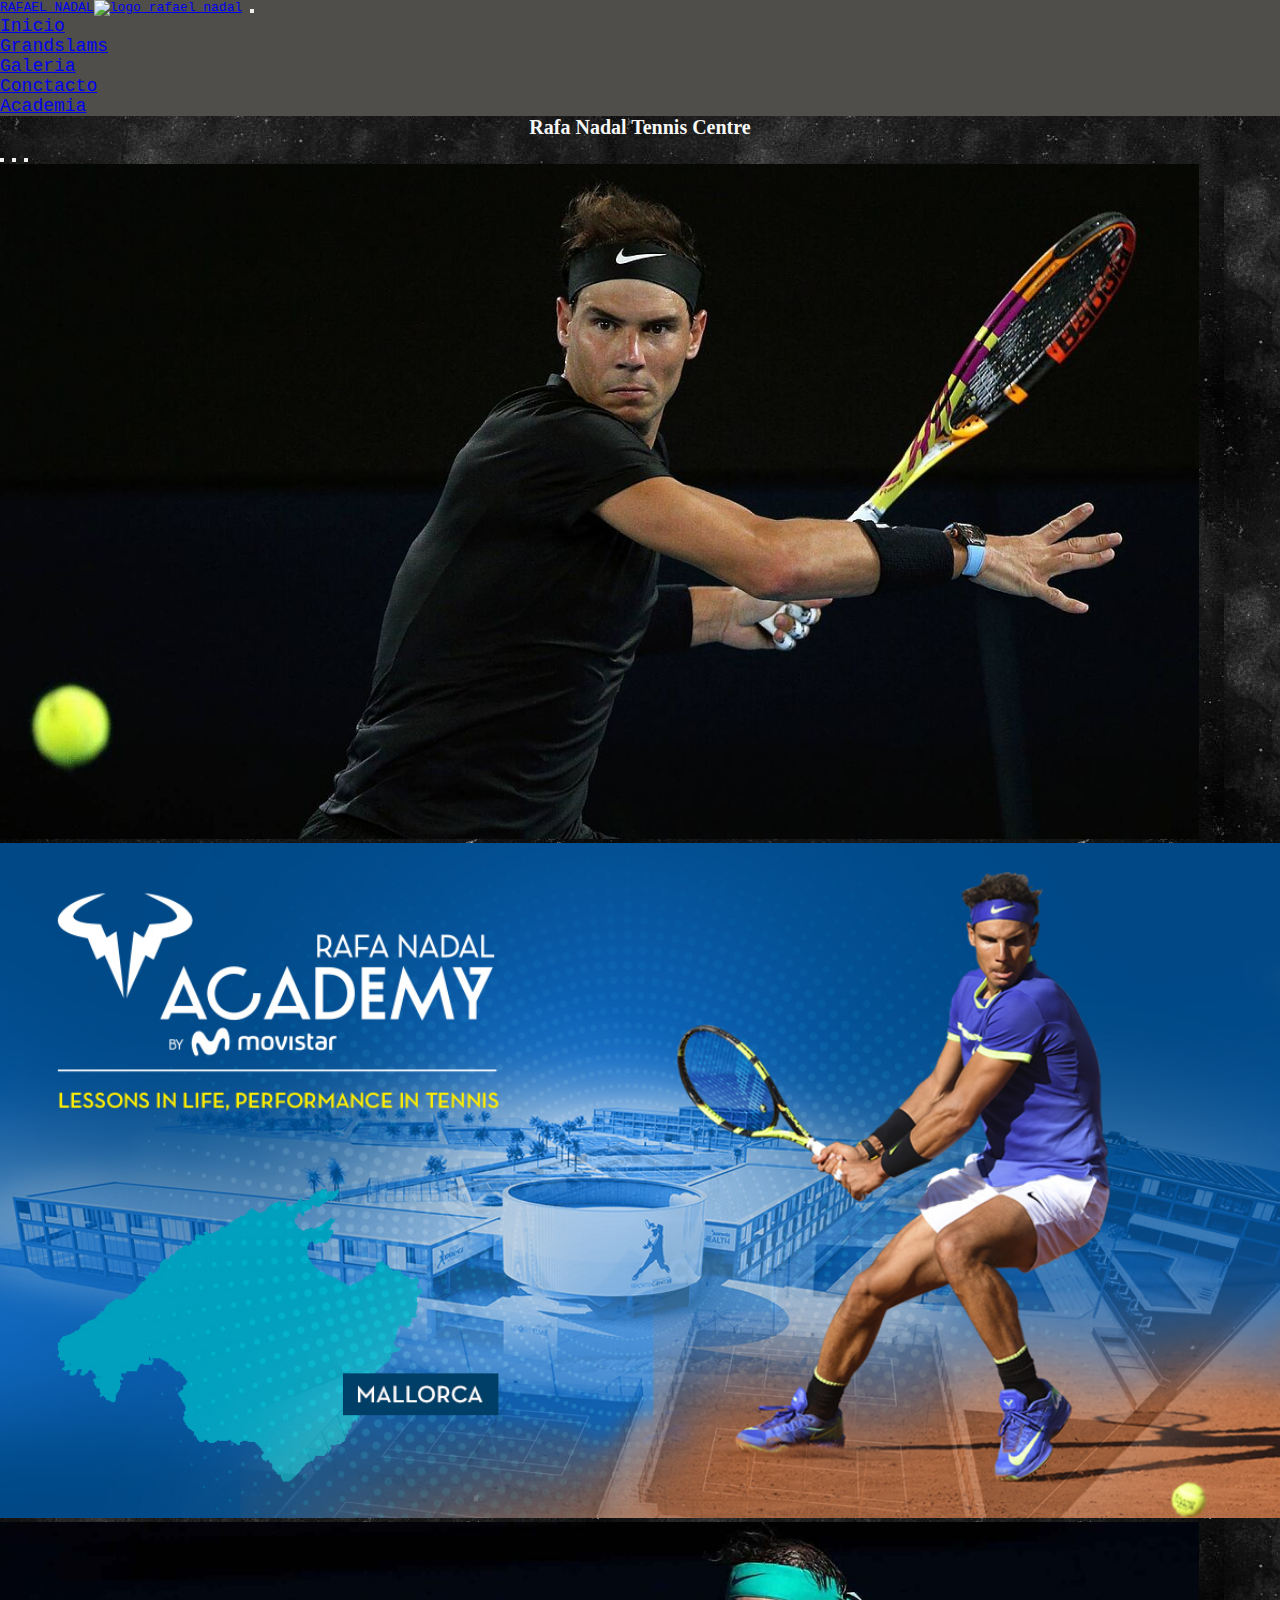
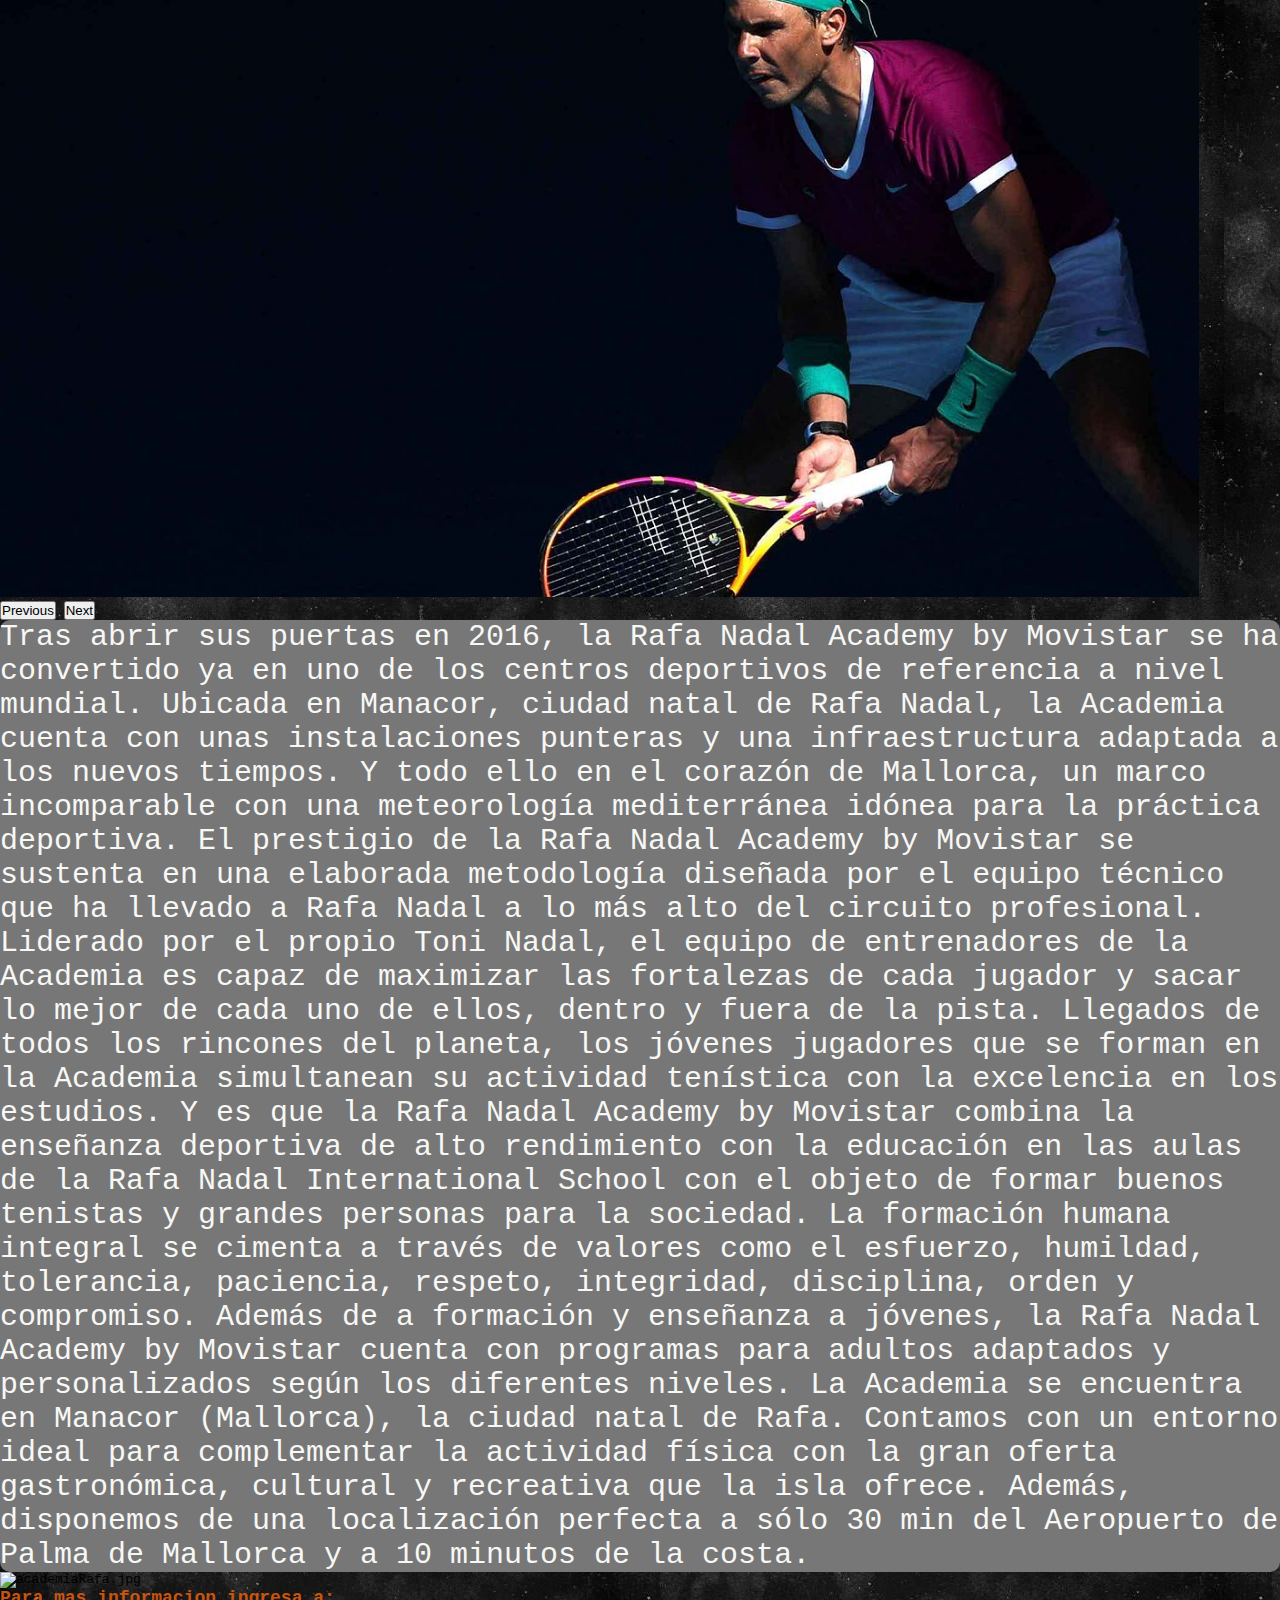
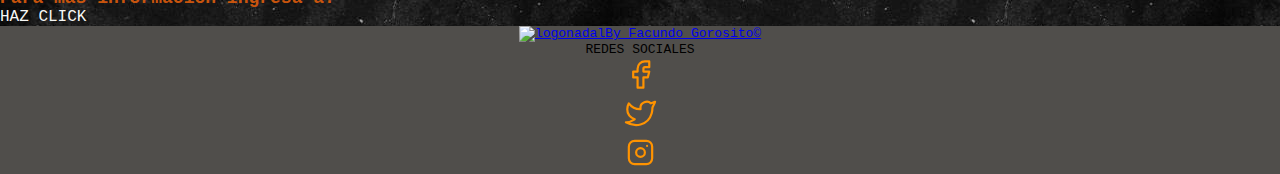
==== commit 68ee8449: "repare hoja de ruta" ====
--- a/PAGS/academia.html
+++ b/PAGS/academia.html
@@ -17,22 +17,25 @@
   <link rel="preconnect" href="https://fonts.gstatic.com" crossorigin>
   <link href="https://fonts.googleapis.com/css2?family=Inconsolata:wght@300&display=swap" rel="stylesheet">
   <meta name="description" content="Academia de rafael nadal en europa">
-  <meta name="keywords" content="RAFAEL, RAFAEL NADAL, TENIS, RAQUETA, PARTIDOS, TENIS, ENTRENAMIENTO, GRUPOS, TORNEOS, ACTIVDAD DEPORTIVA, COMPETICION">
+  <meta name="keywords"
+    content="RAFAEL, RAFAEL NADAL, TENIS, RAQUETA, PARTIDOS, TENIS, ENTRENAMIENTO, GRUPOS, TORNEOS, ACTIVDAD DEPORTIVA, COMPETICION">
 </head>
 
 <body class="grilla">
   <header class="barradecontenido">
-    <div class="container-fluid row">
-      <nav class="navbar navbar-expand-lg fondo-nav p-4 navegador1">
-        <div class="container-fluid">
-          <a class="navbar-brand titulo col-2 text-light fs-5 fw-bold" href="../index.html">RAFAEL NADAL<img src="https://rafaelnadal.com/wp-content/uploads/2017/03/logo-rafa-nadal-white.png" alt="logo rafael nadal" class="logotoro"></a>
+    <div class="container-fluid p-4">
+      <div class="row">
+        <nav class="navbar navbar-expand-lg fondo-nav navegador1 col-12">
+          <a class="navbar-brand titulo col-2 text-light fs-5 fw-bold" href="../index.html">RAFAEL
+            NADAL<img src="https://rafaelnadal.com/wp-content/uploads/2017/03/logo-rafa-nadal-white.png"
+              alt="logo rafael nadal" class="logotoro"></a>
           <button class="navbar-toggler" type="button" data-bs-toggle="collapse"
             data-bs-target="#navbarSupportedContent" aria-controls="navbarSupportedContent" aria-expanded="false"
             aria-label="Toggle navigation">
             <span class="navbar-toggler-icon"></span>
           </button>
-          <div class="collapse navbar-collapse col-10 navegador2" id="navbarSupportedContent">
-            <ul class="navbar-nav ms-auto mb-2 mb-lg-0 fondo-nav navegador2">
+          <div class="collapse navbar-collapse col-10 " id="navbarSupportedContent">
+            <ul class="navbar-nav ms-auto mb-2 mb-lg-0 fondo-nav">
               <li class="nav-item">
                 <a class="nav-link active text-light" aria-current="page" href="../index.html">Inicio</a>
               </li>
@@ -50,12 +53,13 @@
               </li>
             </ul>
           </div>
-        </div>
-      </nav>
+        </nav>
+      </div>
+    </div>
   </header>
   <main>
     <section>
-      <h1 class="text-center text-warning p-4 fs-3 titulo2">Rafa Nadal Tennis Centre</h1>
+      <h1 class="text-center p-4 fs-3 titulo2">Rafa Nadal Tennis Centre</h1>
     </section>
     <section>
       <div id="carouselExampleIndicators" class="carousel slide" data-bs-ride="true">
@@ -139,7 +143,7 @@
 
         <ul class="col-5 list-unstyled socialesredes">
           <li class="font-weigt-bold text-uppercase">REDES SOCIALES</li>
-          <div class="d-flex justify-conten-between">
+          <div class="d-flex justify-content-center">
             <!-- FB -->
             <li><a href="https://es-la.facebook.com/Nadal" class="text-reset" target="_blank"><svg
                   xmlns="http://www.w3.org/2000/svg" class="icon icon-tabler icon-tabler-brand-facebook" width="35"
--- a/STYLES/styles.css
+++ b/STYLES/styles.css
@@ -11,14 +11,15 @@
   color: #f7f7f5;
   font-style: inherit;
   text-align: center;
-  font-size: 25px;
+  font-size: 20px;
 }
 
 .tablas {
   font-family: "Gill Sans", "Gill Sans MT", Calibri, "Trebuchet MS", sans-serif;
   border: none;
   text-align: center;
-  font-size: 17px;
+  font-size: 15px;
+  font-style: italic;
 }
 
 .imgrafa {
@@ -109,44 +110,6 @@
     width: 200px;
   }
 }
-.top-content {
-  background-color: rgba(114, 98, 98, 0.801);
-  width: 90%;
-  margin: 0 auto 20px auto;
-  height: 60px;
-  display: flex;
-  align-items: center;
-  border-radius: 5px;
-  box-shadow: 3px 3px 5px rgb(244, 108, 10);
-}
-
-label {
-  display: inline-block;
-  height: 100%;
-  margin: 0 20px;
-  line-height: 60px;
-  font-size: 20px;
-  color: rgb(227, 208, 189);
-  cursor: pointer;
-  transition: 0.5s;
-}
-
-label:hover {
-  color: rgb(250, 131, 4);
-}
-
-#check1:checked ~ .container .photo-gallery .pic {
-  opacity: 1;
-  transform: scale(1);
-  position: relative;
-}
-
-#check2:checked ~ .container .photo-gallery .video {
-  opacity: 1;
-  transform: scale(1);
-  position: relative;
-}
-
 #galeria .col-lg-4 {
   margin: 0 !important;
   padding: 25px;
@@ -247,14 +210,11 @@
   border-color: #f97007;
 }
 .infotorneos .element2 {
-  min-width: auto;
-  font-family: "Courier New", Courier, monospace;
-  font-size: 12px;
-  font-weight: 10%;
-  text-align: center;
-  line-height: 1.4;
-  color: #f7f7f5;
-  background-color: #f97007;
+  font-family: "Courier New", Courier, monospace;
+  font-size: 10px;
+  text-align: center;
+  color: #f7f7f5;
+  background-color: #9d948d;
   border-radius: 10px;
 }
 
